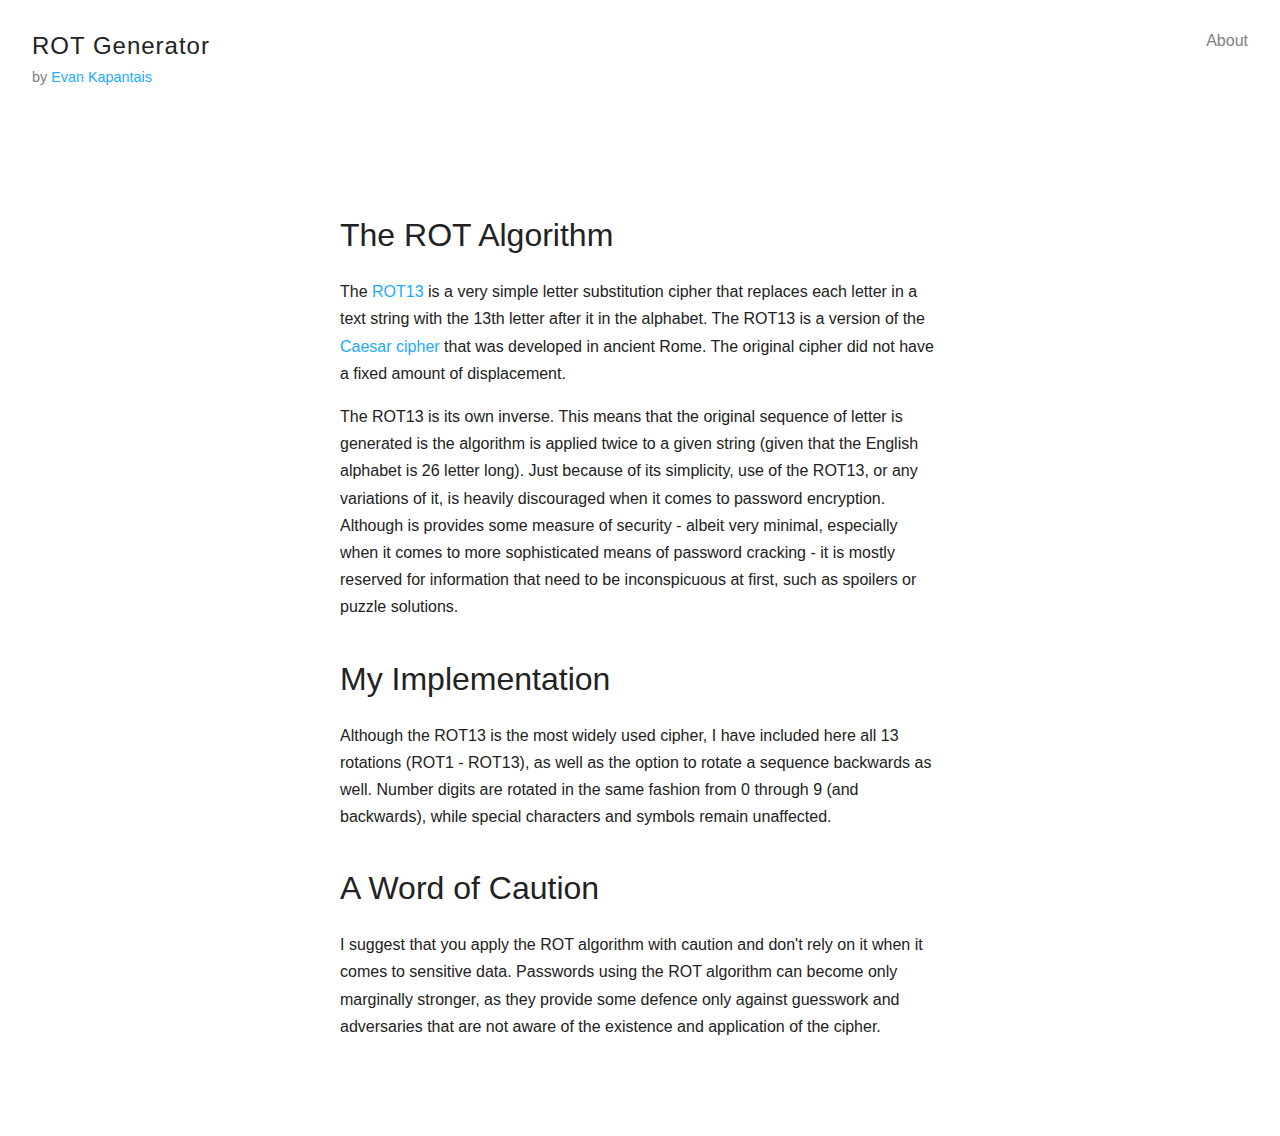
==== about.html @ 277d5f32 "add favicon, about page, readme" ====
<!DOCTYPE html>
<html lang="en">
	<head>
		<meta charset="UTF-8" />
		<meta http-equiv="X-UA-Compatible" content="IE=edge" />
		<meta name="viewport" content="width=device-width, initial-scale=1.0" />
		<meta
			name="description"
			content="Password generator that rotates input using the ROT algorithm."
		/>
		<meta
			name="keywords"
			content="rot rot13 password generator encryption algorithm caesar cipher"
		/>
		<meta author="Evan Kapantais" />
		<link rel="shortcut icon" href="./images/favicon.png" type="image/x-icon" />
		<link rel="stylesheet" href="./css/globals.css" />
		<link rel="stylesheet" href="./css/about.css" />
		<title>Rot</title>
	</head>
	<body>
		<header>
			<div>
				<a href="/index.html" class="brand-link">
					<h1 class="brand">ROT Generator</h1>
				</a>
				<p class="author">
					by
					<a
						href="https://evankapantais.com"
						target="_blank"
						rel="noopener noreferrer"
						>Evan Kapantais</a
					>
				</p>
			</div>
			<a href="/about.html" class="about-link">About</a>
		</header>
		<main>
			<div class="container">
				<section>
					<h1>The ROT Algorithm</h1>
					<p>
						The
						<a
							href="https://en.wikipedia.org/wiki/ROT13"
							target="_blank"
							rel="noopener noreferrer"
							>ROT13</a
						>
						is a very simple letter substitution cipher that replaces each
						letter in a text string with the 13th letter after it in the
						alphabet. The ROT13 is a version of the
						<a
							href="https://en.wikipedia.org/wiki/Caesar_cipher"
							target="_blank"
							rel="noopener noreferrer"
							>Caesar cipher</a
						>
						that was developed in ancient Rome. The original cipher did not have
						a fixed amount of displacement.
					</p>
					<p>
						The ROT13 is its own inverse. This means that the original sequence
						of letter is generated is the algorithm is applied twice to a given
						string (given that the English alphabet is 26 letter long). Just
						because of its simplicity, use of the ROT13, or any variations of
						it, is heavily discouraged when it comes to password encryption.
						Although is provides some measure of security - albeit very minimal,
						especially when it comes to more sophisticated means of password
						cracking - it is mostly reserved for information that need to be
						inconspicuous at first, such as spoilers or puzzle solutions.
					</p>
				</section>
				<section>
					<h1>My Implementation</h1>
					<p>
						Although the ROT13 is the most widely used cipher, I have included
						here all 13 rotations (ROT1 - ROT13), as well as the option to
						rotate a sequence backwards as well. Number digits are rotated in
						the same fashion from 0 through 9 (and backwards), while special
						characters and symbols remain unaffected.
					</p>
				</section>
				<section>
					<h1>A Word of Caution</h1>
					<p>
						I suggest that you apply the ROT algorithm with caution and don't
						rely on it when it comes to sensitive data. Passwords using the ROT
						algorithm can become only marginally stronger, as they provide some
						defence only against guesswork and adversaries that are not aware of
						the existence and application of the cipher.
					</p>
				</section>
			</div>
		</main>
		<script src="main.js"></script>
	</body>
</html>
---- css/globals.css ----
:root {
	--link-blue: rgb(33, 170, 255);
	--link-pale: rgb(48, 153, 219);
}

* {
	margin: 0;
	padding: 0;
	-webkit-box-sizing: border-box;
	-moz-box-sizing: border-box;
	box-sizing: border-box;
	font-family: inherit;
}

body {
	min-height: 100vh;
	width: 100%;
	display: flex;
	flex-flow: column nowrap;
	color: #222;
	font-family: -apple-system, BlinkMacSystemFont, 'Segoe UI', Roboto, Oxygen,
		Ubuntu, Cantarell, 'Open Sans', 'Helvetica Neue', sans-serif;
}

a {
	color: var(--link-blue);
	text-decoration: none;
	transition: all 200ms;
}

header,
footer {
	padding: 2rem;
}

header {
	display: flex;
	justify-content: space-between;
	align-items: flex-start;
}

.brand-link {
	display: block;
	position: relative;
	color: inherit;
	margin: 0;
}

.brand {
	display: block;
	position: relative;
	font-size: 1.5rem;
	letter-spacing: 1px;
	font-weight: 400;
	user-select: none;
	margin-bottom: 0.3rem;
}

.author {
	color: grey;
	font-size: 0.9rem;
}

.about-link {
	color: grey;
}

.about-link:hover {
	color: var(--link-blue);
	text-decoration: none;
}

main {
	display: flex;
	flex-wrap: wrap;
	flex-grow: 1;
}

button,
select {
	background: none;
	outline: none;
	border: none;
	cursor: pointer;
}
---- css/about.css ----
main {
	justify-content: center;
	align-items: center;
	padding: 6rem 2rem;
}

section:not(:last-of-type) {
	margin-bottom: 2.5rem;
}

.container {
	max-width: 600px;
}

h1 {
	margin-bottom: 1.5rem;
	font-weight: 400;
}

p {
	line-height: 1.7;
}

p:not(:last-child) {
	margin-bottom: 1rem;
}
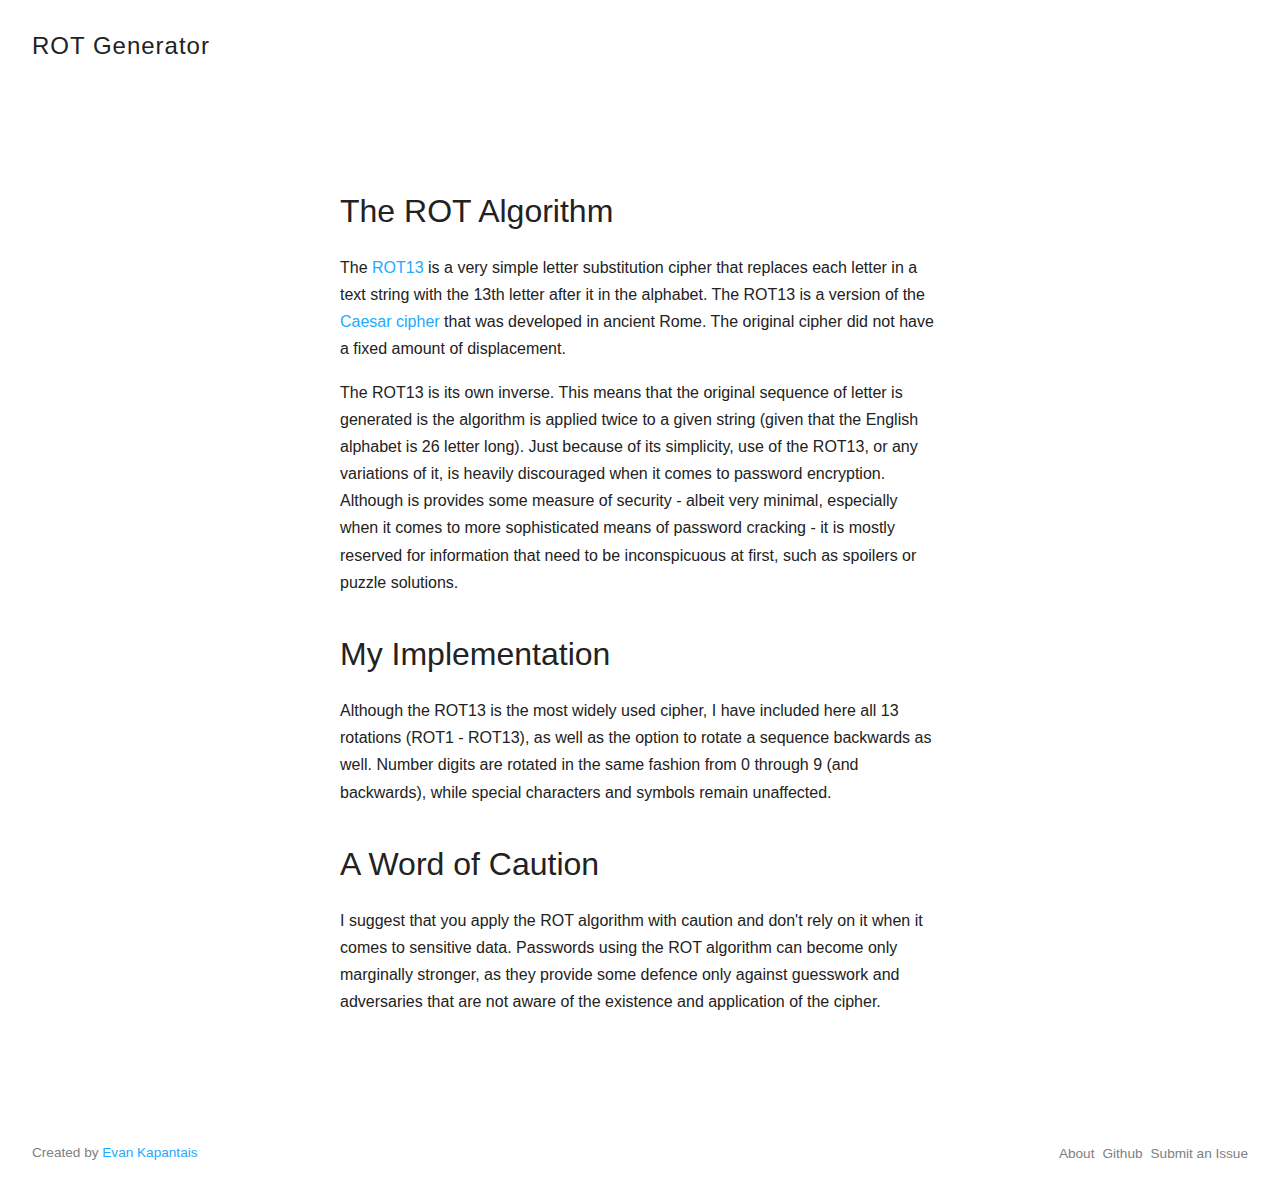
==== commit 8cb10f0e: "reinstate footer" ====
--- a/about.html
+++ b/about.html
@@ -16,25 +16,15 @@
 		<link rel="shortcut icon" href="./images/favicon.png" type="image/x-icon" />
 		<link rel="stylesheet" href="./css/globals.css" />
 		<link rel="stylesheet" href="./css/about.css" />
-		<title>Rot</title>
+		<title>ROT</title>
 	</head>
 	<body>
 		<header>
 			<div>
-				<a href="/index.html" class="brand-link">
+				<a href="index.html" class="brand-link">
 					<h1 class="brand">ROT Generator</h1>
 				</a>
-				<p class="author">
-					by
-					<a
-						href="https://evankapantais.com"
-						target="_blank"
-						rel="noopener noreferrer"
-						>Evan Kapantais</a
-					>
-				</p>
 			</div>
-			<a href="/about.html" class="about-link">About</a>
 		</header>
 		<main>
 			<div class="container">
@@ -94,6 +84,37 @@
 				</section>
 			</div>
 		</main>
-		<script src="main.js"></script>
+		<footer>
+			<p class="author">
+				Created by
+				<a
+					href="https://evankapantais.com"
+					target="_blank"
+					rel="noopener noreferrer"
+					>Evan Kapantais</a
+				>
+			</p>
+			<ul>
+				<li>
+					<a href="about.html">About</a>
+				</li>
+				<li>
+					<a
+						href="https://github.com/evan-kapantais/rot-generator"
+						target="_blank"
+						rel="noopener noreferrer"
+						>Github</a
+					>
+				</li>
+				<li>
+					<a
+						href="https://github.com/evan-kapantais/rot-generator/issues"
+						target="_blank"
+						rel="noopener noreferrer"
+						>Submit an Issue</a
+					>
+				</li>
+			</ul>
+		</footer>
 	</body>
 </html>
--- a/css/globals.css
+++ b/css/globals.css
@@ -28,15 +28,38 @@
 	transition: all 200ms;
 }
 
+a:hover {
+	text-decoration: underline;
+}
+
+ul {
+	list-style: none;
+}
+
+ul a {
+	color: grey;
+	font-size: 0.85rem;
+}
+
+ul a:hover {
+	text-decoration: underline;
+}
+
 header,
 footer {
 	padding: 2rem;
 }
 
-header {
+footer {
 	display: flex;
+	flex-wrap: wrap-reverse;
 	justify-content: space-between;
-	align-items: flex-start;
+	align-items: center;
+}
+
+footer ul {
+	display: flex;
+	gap: 0.5rem;
 }
 
 .brand-link {
@@ -58,7 +81,7 @@
 
 .author {
 	color: grey;
-	font-size: 0.9rem;
+	font-size: 0.85rem;
 }
 
 .about-link {
@@ -83,3 +106,17 @@
 	border: none;
 	cursor: pointer;
 }
+
+@media only screen and (max-width: 480px) {
+	header {
+		text-align: center;
+	}
+
+	footer {
+		flex-flow: column-reverse nowrap;
+	}
+
+	footer ul {
+		margin-bottom: 1rem;
+	}
+}
--- a/css/about.css
+++ b/css/about.css
@@ -17,10 +17,10 @@
 	font-weight: 400;
 }
 
-p {
+section p {
 	line-height: 1.7;
 }
 
-p:not(:last-child) {
+section p:not(:last-child) {
 	margin-bottom: 1rem;
 }
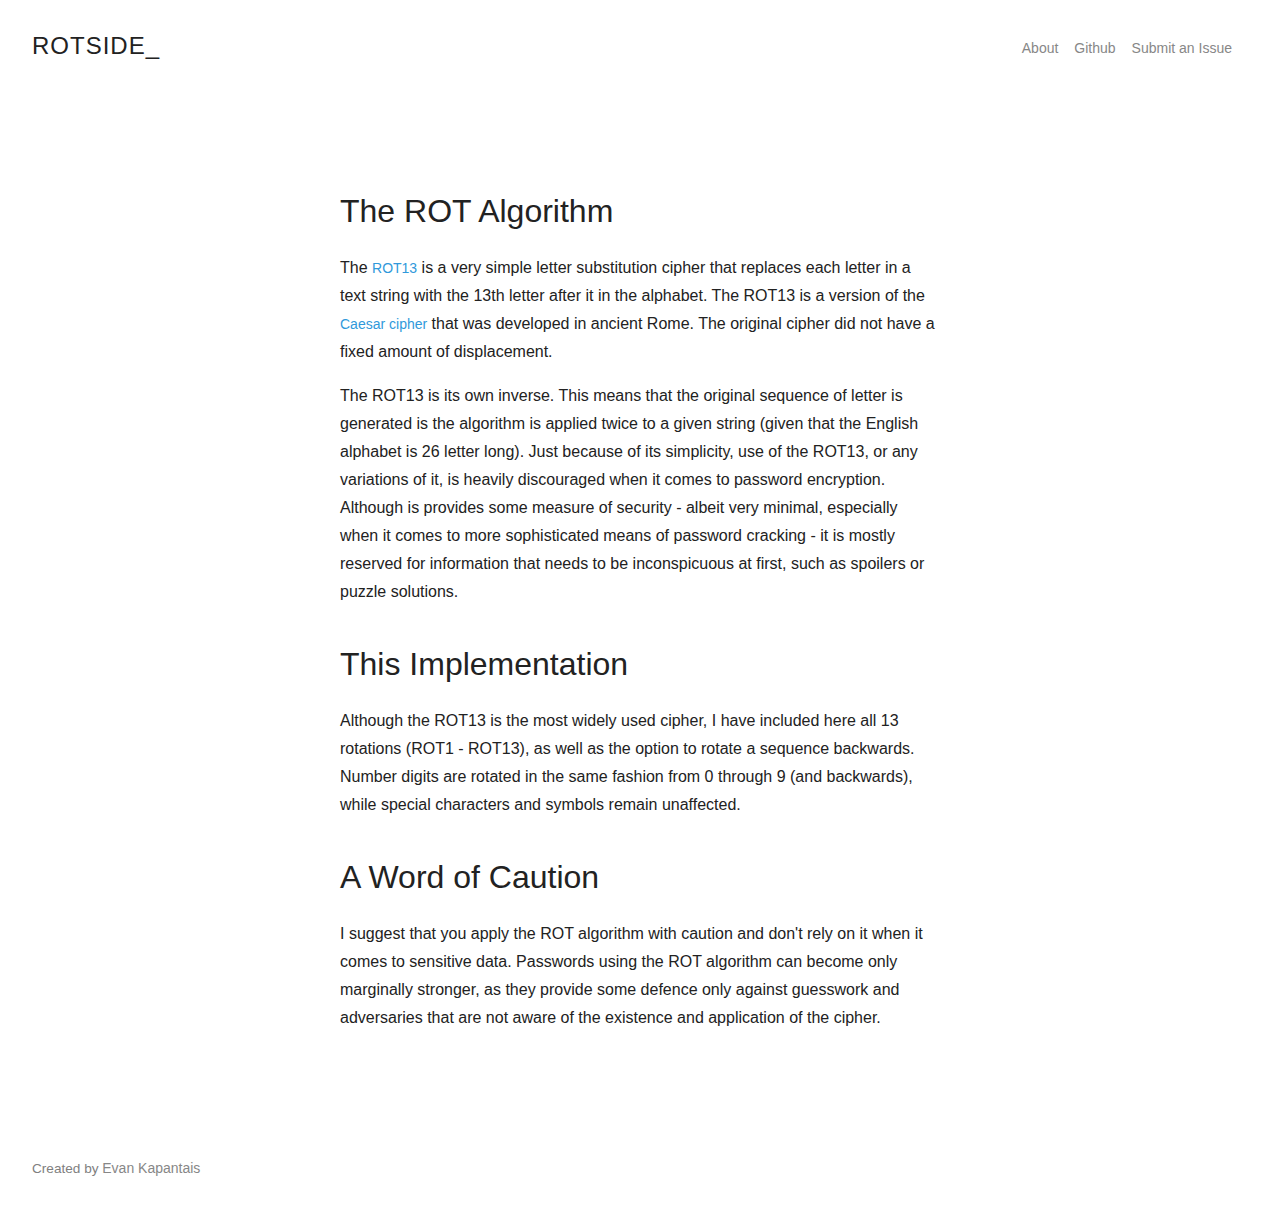
==== commit ef40251f: "restyle, js almost done" ====
--- a/about.html
+++ b/about.html
@@ -14,7 +14,6 @@
 		/>
 		<meta author="Evan Kapantais" />
 		<link rel="shortcut icon" href="./images/favicon.png" type="image/x-icon" />
-		<link rel="stylesheet" href="./css/globals.css" />
 		<link rel="stylesheet" href="./css/about.css" />
 		<title>ROT</title>
 	</head>
@@ -22,9 +21,48 @@
 		<header>
 			<div>
 				<a href="index.html" class="brand-link">
-					<h1 class="brand">ROT Generator</h1>
+					<h1 class="brand">ROTSIDE_</h1>
 				</a>
 			</div>
+			<nav>
+				<ul class="nav-list">
+					<li>
+						<a class="nav-link" href="about.html">About</a>
+					</li>
+					<li>
+						<a
+							class="nav-link"
+							href="https://github.com/evan-kapantais/rot-generator"
+							target="_blank"
+							rel="noreferrer"
+							>Github</a
+						>
+					</li>
+					<li>
+						<a
+							class="nav-link"
+							href="https://github.com/evan-kapantais/rot-generator/issues"
+							target="_blank"
+							rel="noreferrer"
+							>Submit an Issue</a
+						>
+					</li>
+					<li>
+						<script
+							data-name="BMC-Widget"
+							data-cfasync="false"
+							src="https://cdnjs.buymeacoffee.com/1.0.0/widget.prod.min.js"
+							data-id="evankapantais"
+							data-description="Support me on Buy me a coffee!"
+							data-message=""
+							data-color="#FFDD00"
+							data-position="Right"
+							data-x_margin="32"
+							data-y_margin="32"
+						></script>
+					</li>
+				</ul>
+			</nav>
 		</header>
 		<main>
 			<div class="container">
@@ -32,19 +70,11 @@
 					<h1>The ROT Algorithm</h1>
 					<p>
 						The
-						<a
-							href="https://en.wikipedia.org/wiki/ROT13"
-							target="_blank"
-							rel="noopener noreferrer"
-							>ROT13</a
-						>
+						<a href="https://en.wikipedia.org/wiki/ROT13">ROT13</a>
 						is a very simple letter substitution cipher that replaces each
 						letter in a text string with the 13th letter after it in the
 						alphabet. The ROT13 is a version of the
-						<a
-							href="https://en.wikipedia.org/wiki/Caesar_cipher"
-							target="_blank"
-							rel="noopener noreferrer"
+						<a href="https://en.wikipedia.org/wiki/Caesar_cipher"
 							>Caesar cipher</a
 						>
 						that was developed in ancient Rome. The original cipher did not have
@@ -58,18 +88,18 @@
 						it, is heavily discouraged when it comes to password encryption.
 						Although is provides some measure of security - albeit very minimal,
 						especially when it comes to more sophisticated means of password
-						cracking - it is mostly reserved for information that need to be
+						cracking - it is mostly reserved for information that needs to be
 						inconspicuous at first, such as spoilers or puzzle solutions.
 					</p>
 				</section>
 				<section>
-					<h1>My Implementation</h1>
+					<h1>This Implementation</h1>
 					<p>
 						Although the ROT13 is the most widely used cipher, I have included
 						here all 13 rotations (ROT1 - ROT13), as well as the option to
-						rotate a sequence backwards as well. Number digits are rotated in
-						the same fashion from 0 through 9 (and backwards), while special
-						characters and symbols remain unaffected.
+						rotate a sequence backwards. Number digits are rotated in the same
+						fashion from 0 through 9 (and backwards), while special characters
+						and symbols remain unaffected.
 					</p>
 				</section>
 				<section>
@@ -94,27 +124,6 @@
 					>Evan Kapantais</a
 				>
 			</p>
-			<ul>
-				<li>
-					<a href="about.html">About</a>
-				</li>
-				<li>
-					<a
-						href="https://github.com/evan-kapantais/rot-generator"
-						target="_blank"
-						rel="noopener noreferrer"
-						>Github</a
-					>
-				</li>
-				<li>
-					<a
-						href="https://github.com/evan-kapantais/rot-generator/issues"
-						target="_blank"
-						rel="noopener noreferrer"
-						>Submit an Issue</a
-					>
-				</li>
-			</ul>
 		</footer>
 	</body>
 </html>
--- a/css/about.css
+++ b/css/about.css
@@ -1,3 +1,6 @@
+@import 'variables.css';
+@import 'globals.css';
+
 main {
 	justify-content: center;
 	align-items: center;
@@ -18,9 +21,18 @@
 }
 
 section p {
-	line-height: 1.7;
+	line-height: 1.75;
 }
 
 section p:not(:last-child) {
 	margin-bottom: 1rem;
 }
+
+section a {
+	color: var(--color-link-pale);
+}
+
+section a:hover {
+	color: var(--color-link-blue);
+	text-decoration: none;
+}
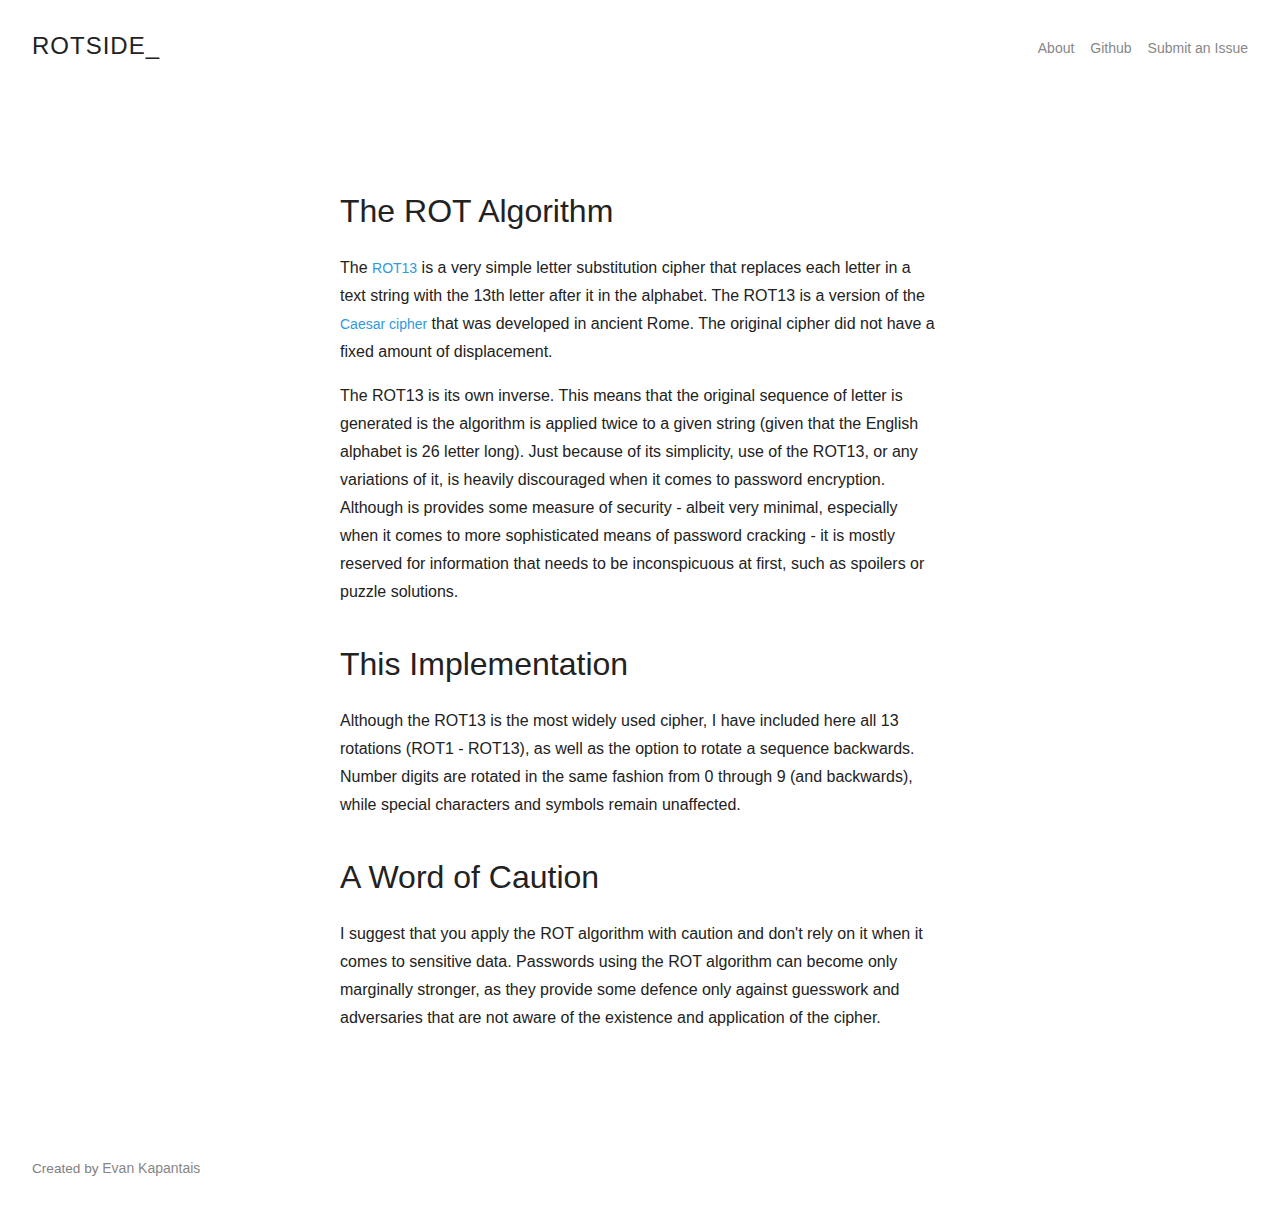
==== commit 72f919df: "reposition coffee widget" ====
--- a/about.html
+++ b/about.html
@@ -1,3 +1,5 @@
+<!-- TODO: coffee link -->
+
 <!DOCTYPE html>
 <html lang="en">
 	<head>
@@ -46,20 +48,6 @@
 							rel="noreferrer"
 							>Submit an Issue</a
 						>
-					</li>
-					<li>
-						<script
-							data-name="BMC-Widget"
-							data-cfasync="false"
-							src="https://cdnjs.buymeacoffee.com/1.0.0/widget.prod.min.js"
-							data-id="evankapantais"
-							data-description="Support me on Buy me a coffee!"
-							data-message=""
-							data-color="#FFDD00"
-							data-position="Right"
-							data-x_margin="32"
-							data-y_margin="32"
-						></script>
 					</li>
 				</ul>
 			</nav>
@@ -117,13 +105,22 @@
 		<footer>
 			<p class="author">
 				Created by
-				<a
-					href="https://evankapantais.com"
-					target="_blank"
-					rel="noopener noreferrer"
+				<a href="https://evankapantais.com" target="_blank" rel="noreferrer"
 					>Evan Kapantais</a
 				>
 			</p>
+			<script
+				data-name="BMC-Widget"
+				data-cfasync="false"
+				src="https://cdnjs.buymeacoffee.com/1.0.0/widget.prod.min.js"
+				data-id="evankapantais"
+				data-description="Support me on Buy me a coffee!"
+				data-message=""
+				data-color="#FFDD00"
+				data-position="Right"
+				data-x_margin="32"
+				data-y_margin="32"
+			></script>
 		</footer>
 	</body>
 </html>
